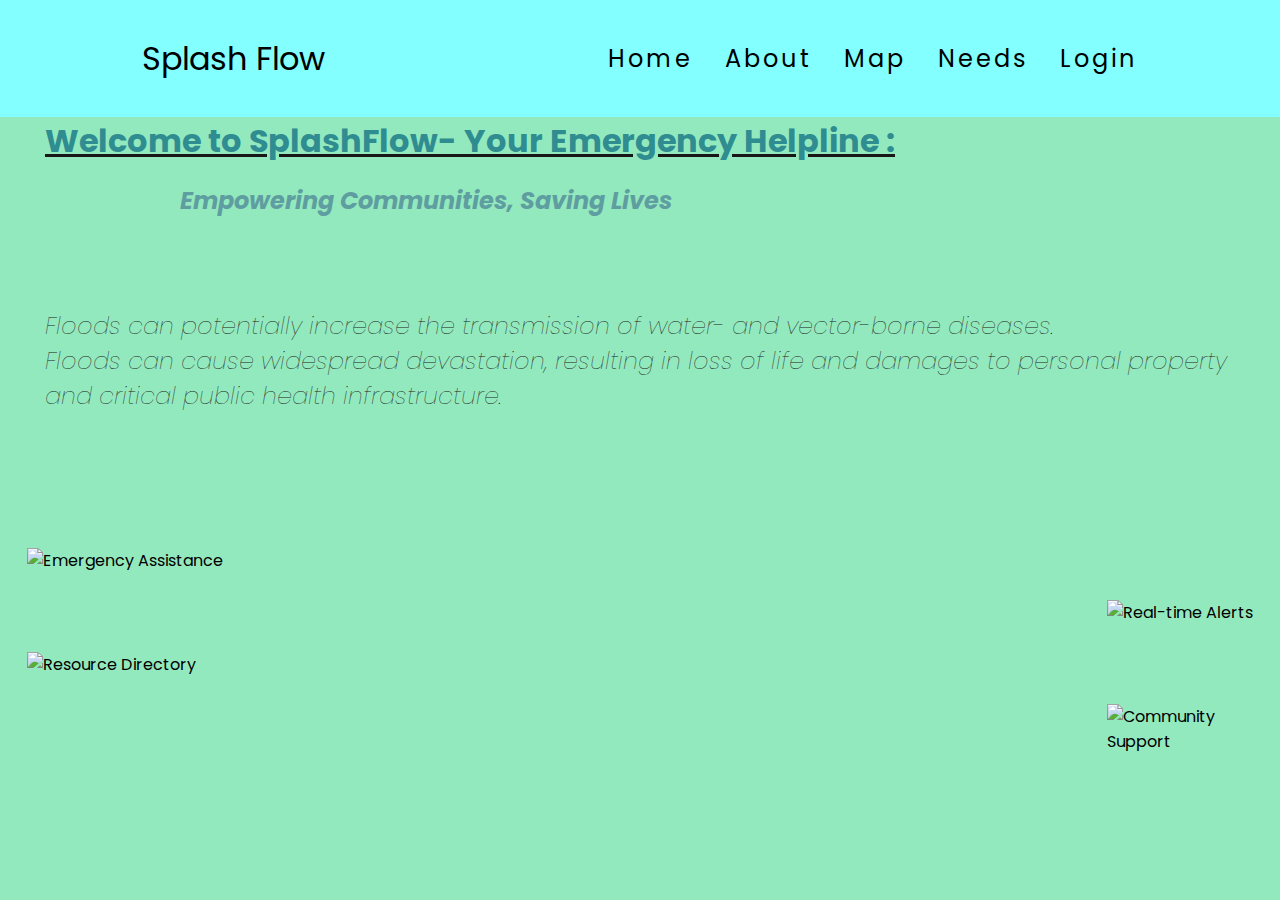
==== index.html @ 3f90d6e0 "Add files via upload" ====
<!DOCTYPE html>
<html lang="en">
<head>
    <meta charset="UTF-8">
    <meta name="viewport" content="width=device-width, initial-scale=1.0">
    <title>Splash Flow</title>
    <link rel="stylesheet" href="style.css">
</head>
<body>
    <div class="container">
        <nav id="desktop">
            <div class="logo">Splash Flow</div>
                <div>
                    <ul class="nav-links">
                        <li><a href="Home.html">Home</a></li>
                        <li><a href="About.html">About</a></li>
                        <li><a href="Map.html">Map</a></li>
                        <li><a href="Needs.html">Needs</a></li>
                        <li><a href="Login.html">Login</a></li>
                    </ul>
                </div>
        </nav>
        <h1>Welcome to SplashFlow- Your Emergency Helpline :<br></h1>
        <h2>Empowering Communities, Saving Lives </h2>
        <p>
            Floods can potentially increase the transmission of water- and vector-borne diseases. <br>
            Floods can cause widespread devastation, resulting in loss of life and damages to personal property and critical public health infrastructure. <br>
        </p>
    </div>
    </div>
    <div class="image-container">
        <img src="./templates/emgassis.png" alt="Emergency Assistance">
        <div class="description"><h4>🏥Emergency Assistance:</h4> With just a few taps,
            connect with trained professionals who can provide immediate assistance during flood emergencies.</div>
    </div>
    <div class="image-container-even">
        <img src="./templates/alerts.png" alt="Real-time Alerts">
        <div class="description-even"><h4>🚨Real-time Alerts:</h4> Stay informed with real-time updates and alerts about flood risks in your area, 
            helping you to make informed decisions and  take necessary precautions.</div>
    </div>
    <div class="image-container">
        <img src="./templates/recDirectory.png" alt="Resource Directory">
        <div class="description"><h4>✅Resource Directory:</h4> Access a comprehensive directory of essential resources such as shelters,
            emergency services, and evacuation routes, ensuring you have the support you need when it matters most.</div>
    </div>
    <div class="image-container-even">
        <img src="./templates/support_2058768 (1).png" alt="Community Support">
        <div class="description-even"><h4>🤝Community Support:</h4> Join a network of fellow users and volunteers dedicated to supporting each other during times of crisis, 
            providing assistance, and sharing valuable information and resources.</div>
      </div>
      
    <script src="script.js"></script>
</body>
</html>
---- style.css ----
@import url('https://fonts.googleapis.com/css2?family=Poppins:ital,wght@0,300;0,400;0,500;0,600;0,700;1,500&display=swap');
*{
    margin: 0;
    padding: 0;
}
body{
    font-family: 'Poppins', sans-serif;
    background-color: antiquewhite;
    background: #93E9BE
}
html{
    scroll-behavior:smooth;
}
h1{
    align-items: normal;
    text-decoration: underline ;
    text-decoration-color: rgb(24, 22, 22);
    color: rgb(47, 141, 145);
    margin-left: 5vh;
    margin-bottom: 2vh;
    display: flex; 
}
h2{
    align-items: normal;
    font-style: italic;
    color: cadetblue;
    margin-left: 20vh;
    margin-bottom: 3vh;
    display: flex;
}
h4{
    text-decoration: underline;
    text-decoration-color: rgb(43, 38, 38);
}
p{
    color: rgb(26, 26, 26);
    display: flex;
    align-items: left;
    font-size: x-large;
    font-style: italic;
    font-weight: 100;
    margin-left: 5vh;
    margin-top: 10vh;
    margin-right: 5vh;
    margin-bottom: 15vh;
    justify-content: space-around;
}
nav,.nav-links{
    display:flex;
}
nav{
    justify-content: space-around;
    align-items: center;
    height: 13vh;
    background-color: rgb(131, 255, 255);
}
.nav-links{
    gap: 2rem;
    letter-spacing: 3px;
    list-style: none;
    font-size: 1.5rem;
}
a{
    color: black;
    text-decoration: none;
    transition: All 300ms ease;
}
a:hover{
    text-decoration: underline;
    text-underline-offset: 1rem;
    text-decoration-color: rgb(181,181,181);
}
.logo{
    font-size: 2rem;
}
.logo:hover{
    cursor: default;
    text-decoration: underline;
    text-underline-offset: 1rem;
    text-decoration-color: rgb(102, 94, 84);
}
/*.grid{
    display: grid;
    grid-row: ;
    grid-template-columns: none;
    grid-template-rows: 100px 200px;
    place-items: center;
}*/ 
.image-container {
    position: relative;
    display: block;
    margin-left: 3vh;
}
.description {
    position: absolute;
    top: 20%;
    font-family: 'Poppins', sans-serif;
    font-style: italic;
    font-weight: 500;
    font-size: x-large;
    height: fit-content;
    width: fit-content;
    margin-left: 52vh;
    margin-right: 2vh;
    background :#579286;
    border: 1px solid #ccc;
    display: none;
}
.image-container img{
    height: fit-content;
    width: 50vh;
    margin-right: 3vh;
    margin-bottom: 3vh;
}

.image-container:hover .description {
    display: block;
}
.image-container-even {
    position: relative;
    display: block;
    align-items: right;
    margin-left: 3vh;
}
.description-even {
    position: absolute;
    top: 20%;
    font-family: 'Poppins', sans-serif;
    font-style: italic;
    font-weight: 500;
    font-size: x-large;
    height: fit-content;
    width: 115vh;
    margin-left: 3vh;
    background :#579286;
    border: 1px solid #ccc;
    display: none;
}
.image-container-even img{
    height: fit-content;
    width: 50vh;
    margin-left: 120vh;
    margin-bottom: 3vh;
}

.image-container-even:hover .description-even {
    display: block;
}
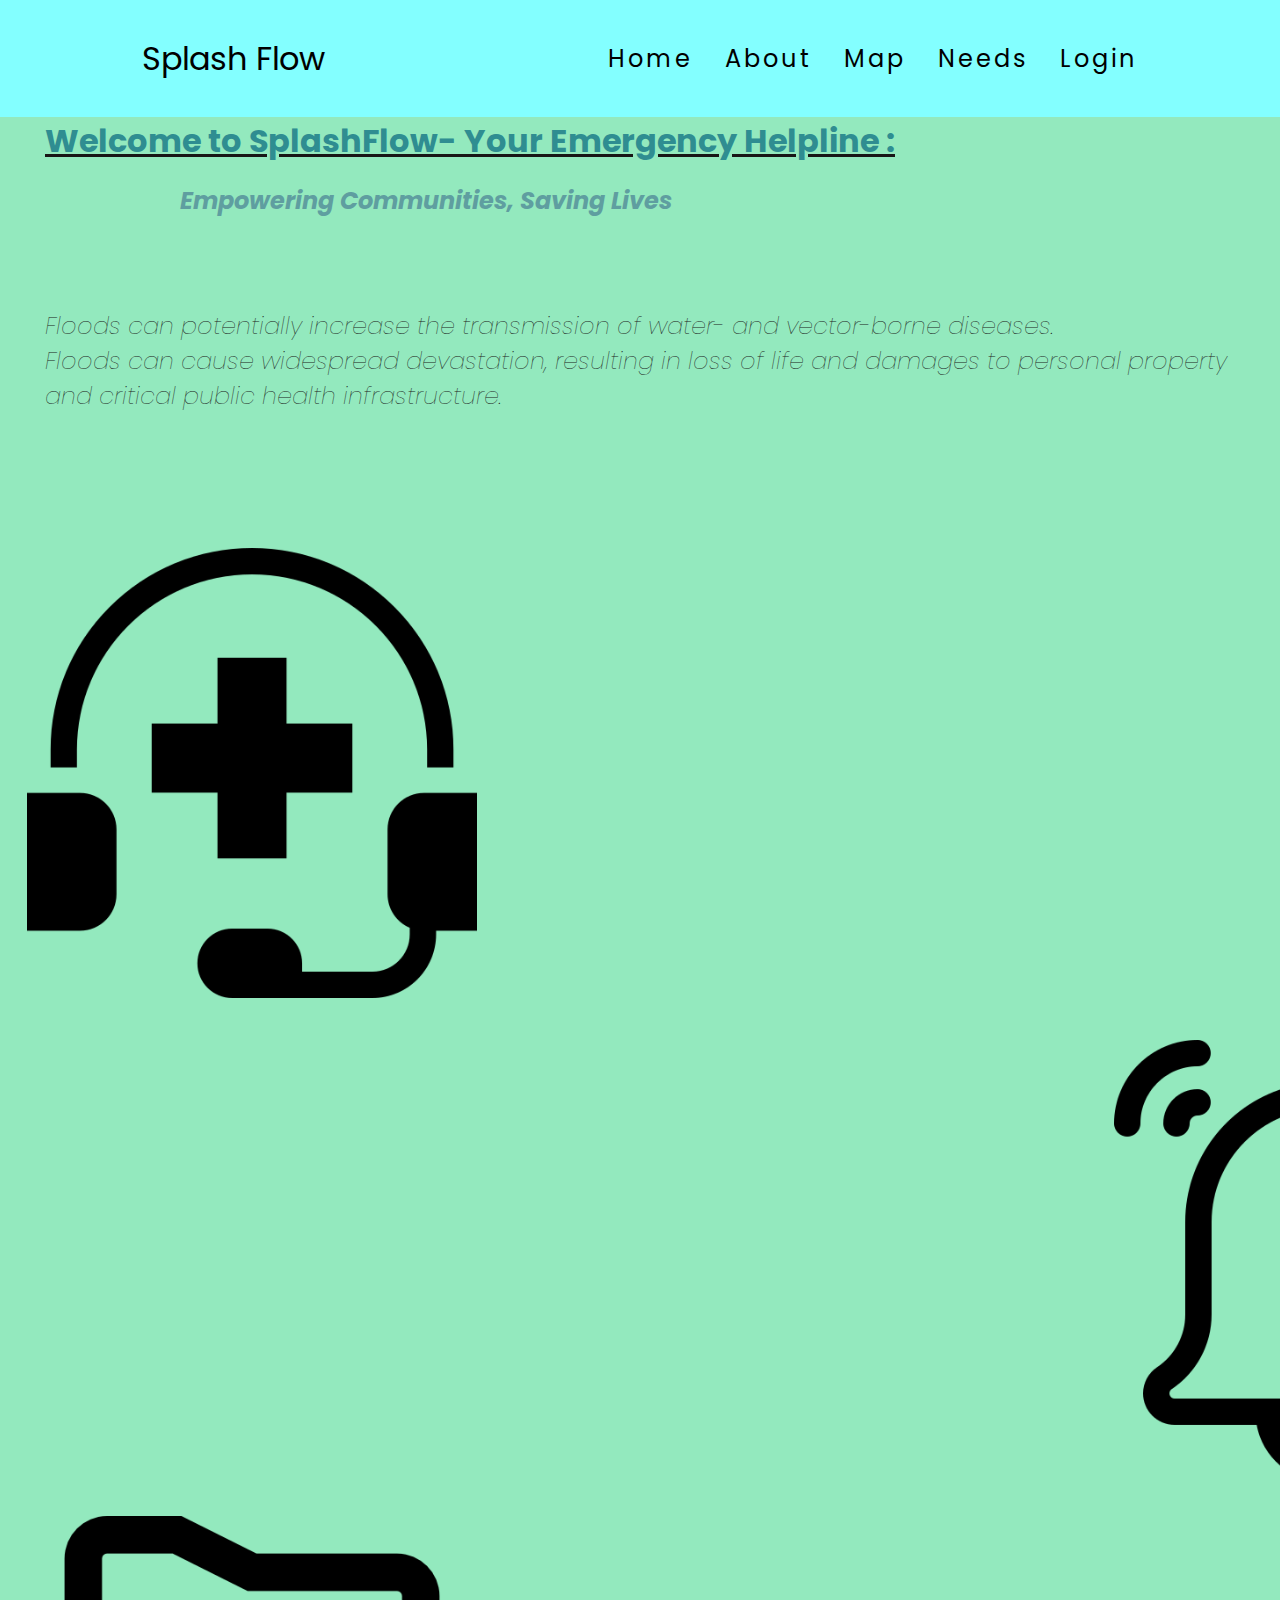
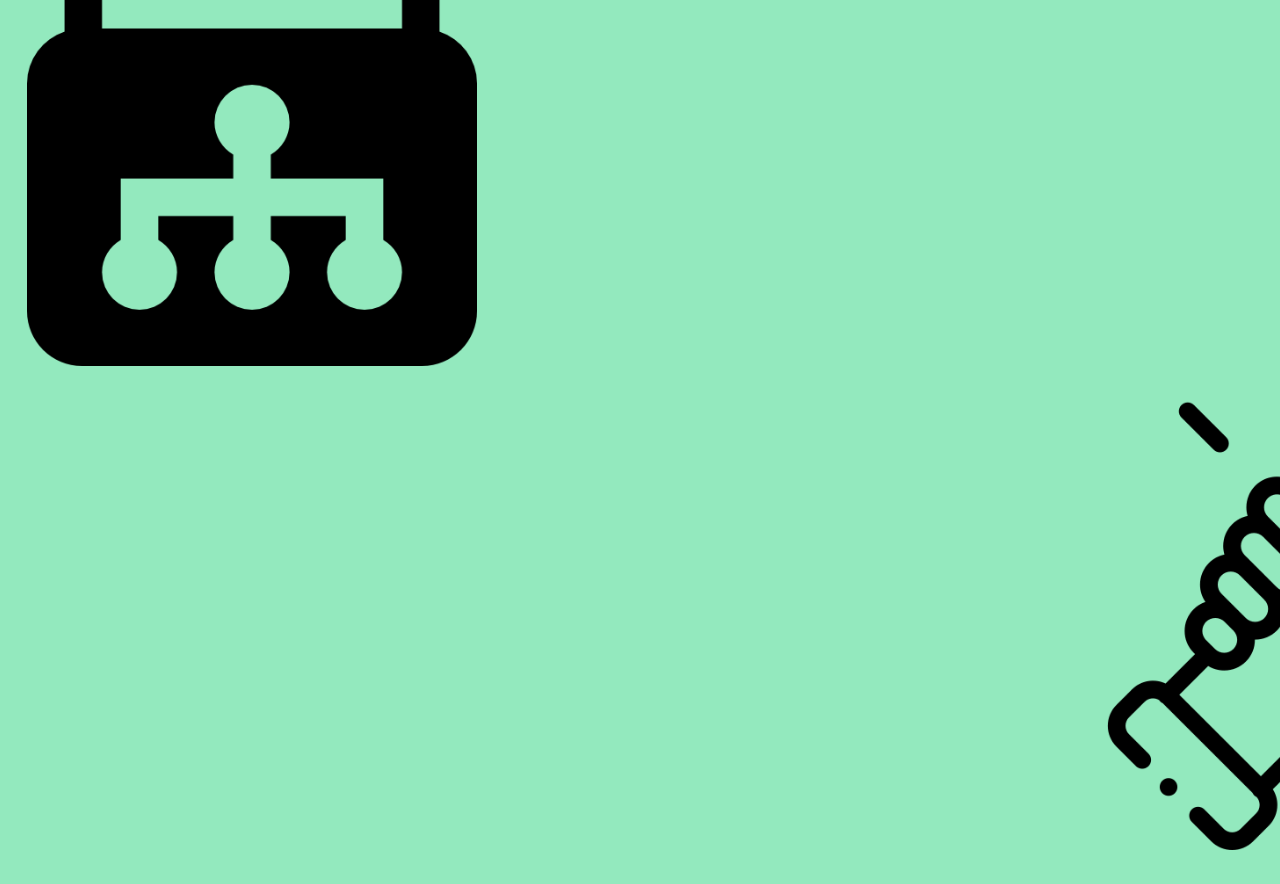
==== commit 4eec2cf6: "Update index.html" ====
--- a/index.html
+++ b/index.html
@@ -29,26 +29,26 @@
     </div>
     </div>
     <div class="image-container">
-        <img src="./templates/emgassis.png" alt="Emergency Assistance">
+        <img src="emgassis.png" alt="Emergency Assistance">
         <div class="description"><h4>🏥Emergency Assistance:</h4> With just a few taps,
             connect with trained professionals who can provide immediate assistance during flood emergencies.</div>
     </div>
     <div class="image-container-even">
-        <img src="./templates/alerts.png" alt="Real-time Alerts">
+        <img src="alerts.png" alt="Real-time Alerts">
         <div class="description-even"><h4>🚨Real-time Alerts:</h4> Stay informed with real-time updates and alerts about flood risks in your area, 
             helping you to make informed decisions and  take necessary precautions.</div>
     </div>
     <div class="image-container">
-        <img src="./templates/recDirectory.png" alt="Resource Directory">
+        <img src="recDirectory.png" alt="Resource Directory">
         <div class="description"><h4>✅Resource Directory:</h4> Access a comprehensive directory of essential resources such as shelters,
             emergency services, and evacuation routes, ensuring you have the support you need when it matters most.</div>
     </div>
     <div class="image-container-even">
-        <img src="./templates/support_2058768 (1).png" alt="Community Support">
+        <img src="support_2058768 (1).png" alt="Community Support">
         <div class="description-even"><h4>🤝Community Support:</h4> Join a network of fellow users and volunteers dedicated to supporting each other during times of crisis, 
             providing assistance, and sharing valuable information and resources.</div>
       </div>
       
     <script src="script.js"></script>
 </body>
-</html>+</html>
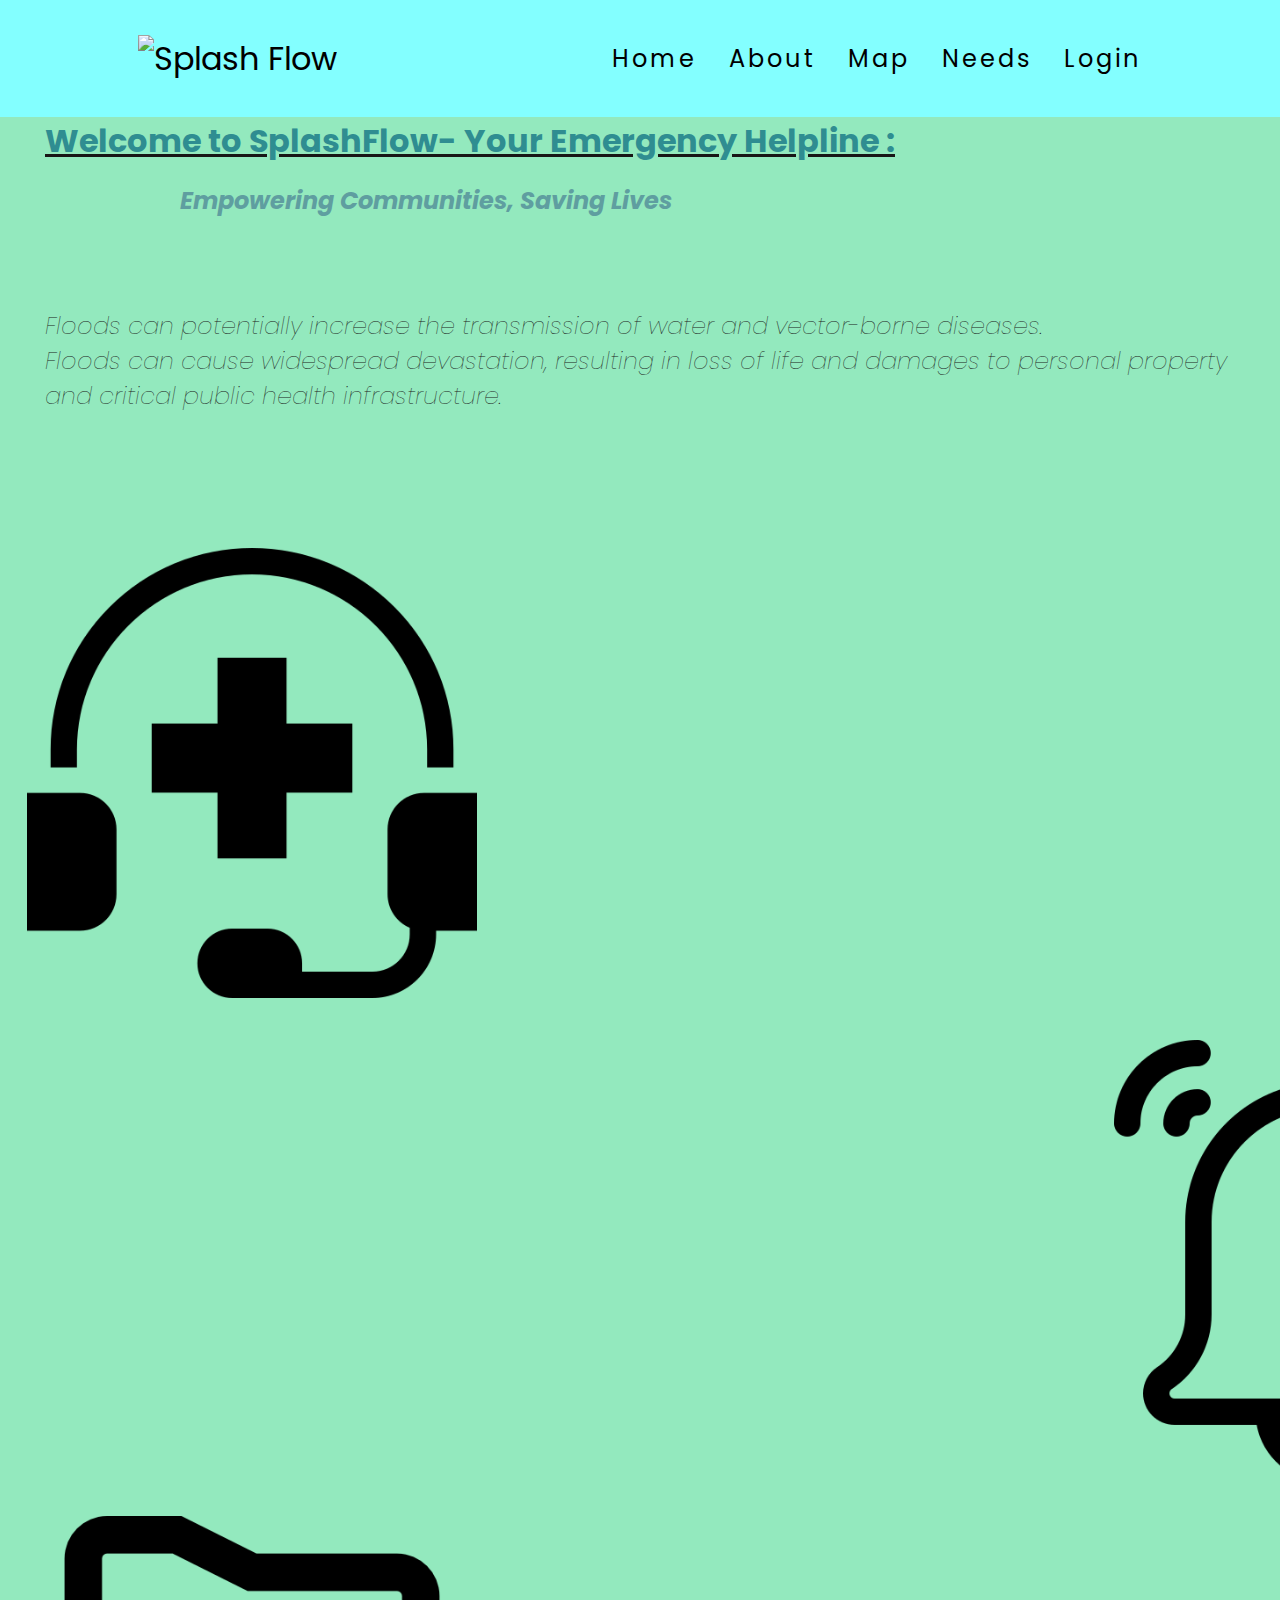
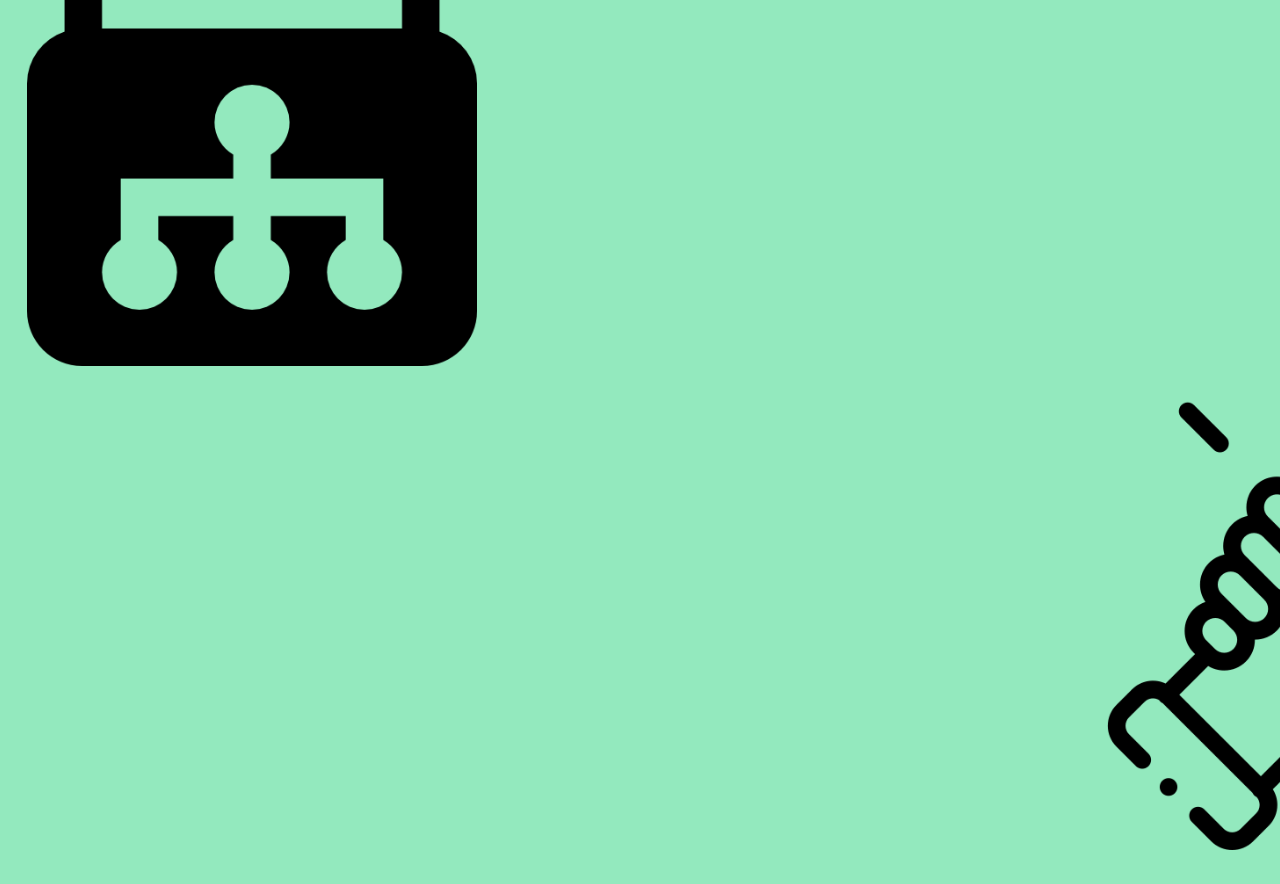
==== commit a47a7fe0: "Update index.html" ====
--- a/index.html
+++ b/index.html
@@ -6,10 +6,10 @@
     <title>Splash Flow</title>
     <link rel="stylesheet" href="style.css">
 </head>
-<body>
+<body background="loginbackground.jpg">
     <div class="container">
         <nav id="desktop">
-            <div class="logo">Splash Flow</div>
+            <div class="logo"><img src="" alt="Splash Flow"></div>
                 <div>
                     <ul class="nav-links">
                         <li><a href="Home.html">Home</a></li>
@@ -20,10 +20,10 @@
                     </ul>
                 </div>
         </nav>
-        <h1>Welcome to SplashFlow- Your Emergency Helpline :<br></h1>
+        <h1>Welcome to SplashFlow- Your Emergency Helpline : <br></h1>
         <h2>Empowering Communities, Saving Lives </h2>
         <p>
-            Floods can potentially increase the transmission of water- and vector-borne diseases. <br>
+            Floods can potentially increase the transmission of water and vector-borne diseases. <br>
             Floods can cause widespread devastation, resulting in loss of life and damages to personal property and critical public health infrastructure. <br>
         </p>
     </div>
